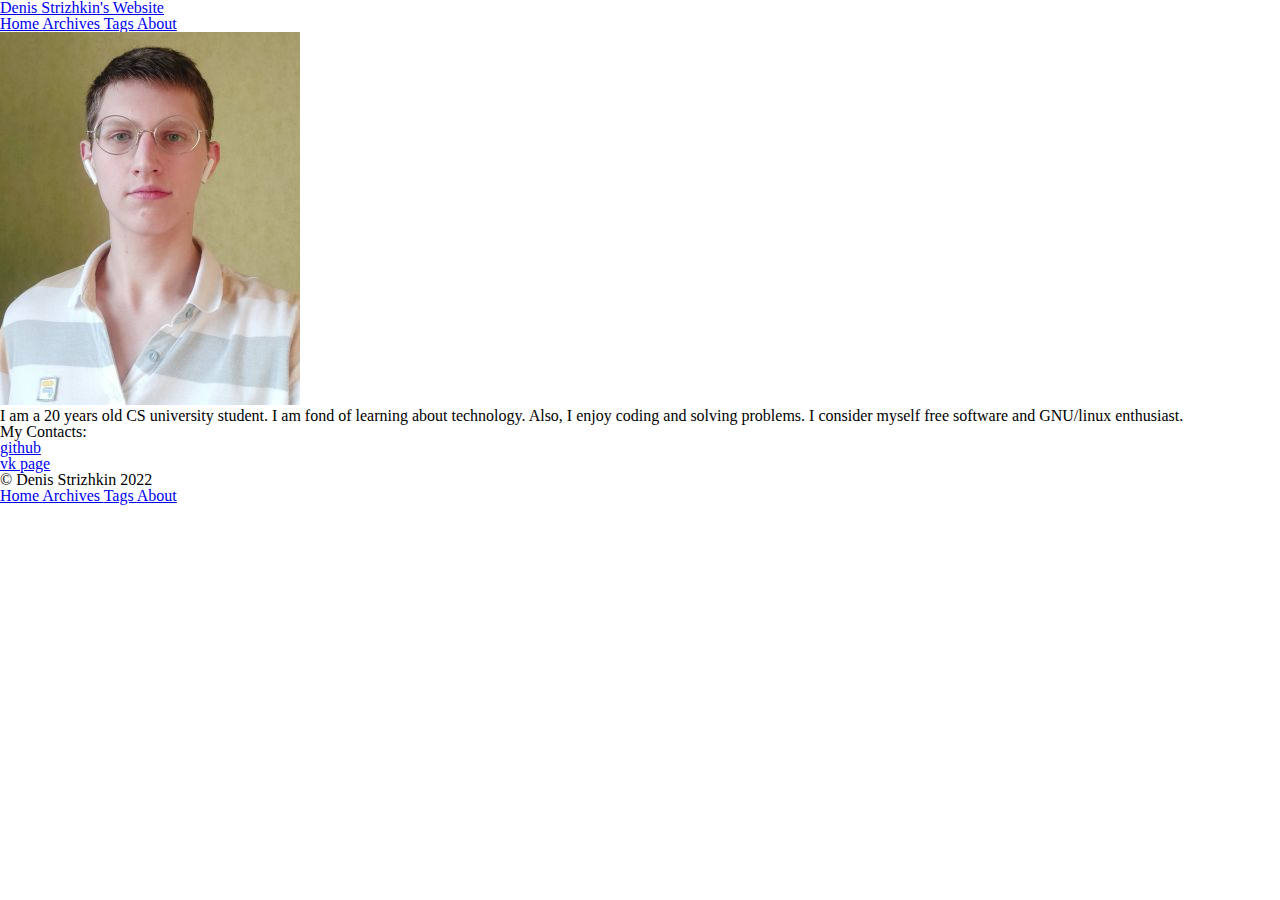
==== about.html @ a14c8917 "layout reorganized" ====
<!DOCTYPE html>

<html lang="end">
	<head>
		<meta charset="utf-8"/>
		<title> About </title>
		<link rel="stylesheet" type='text/css' href="assets/stylesheets/main.css">
	</head>

	<body>
		<header>
			<h1>
				<a href="index.html"> Denis Strizhkin's Website </a>
			</h1>

			<nav>
				<a href="index.html">    Home     </a>
				<a href="archives.html"> Archives </a>
				<a href="tags.html">     Tags     </a>
				<a href="about.html">    About    </a>
			</nav>
		</header>

		<section>
			<div class="imgbox">
				<img src="assets/images/my_photo.jpg" alt="Photo of Me">	
			</div>
			<div class="text">
				<p> I am a 20 years old CS university student.
					I am fond of learning about technology. Also, I enjoy coding
					and solving problems.
					I consider myself free software and GNU/linux enthusiast. </p>
			</div>
		</section>

		<footer>
			<h3> My Contacts: </h3>
			<a href="https://github.com/denisstrizhkin"> github  </a></br>
			<a href="https://vk.com/denisstrizhkin">     vk page </a></br>
			<small> &copy; Denis Strizhkin 2022 </small>

			<nav>
				<a href="index.html">    Home     </a>
				<a href="archives.html"> Archives </a>
				<a href="tags.html">     Tags     </a>
				<a href="about.html">    About    </a>
			</nav>
		<footer>
	</body>
</html>
---- assets/stylesheets/main.css ----
/* Styles Reset */
html, body, div, span, applet, object, iframe,
h1, h2, h3, h4, h5, h6, p, blockquote, pre,
a, abbr, acronym, address, big, cite, code,
del, dfn, em, img, ins, kbd, q, s, samp,
small, strike, strong, sub, sup, tt, var,
b, u, i, center,
dl, dt, dd, ol, ul, li,
fieldset, form, label, legend,
table, caption, tbody, tfoot, thead, tr, th, td,
article, aside, canvas, details, embed, 
figure, figcaption, footer, header, hgroup, 
menu, nav, output, ruby, section, summary,
time, mark, audio, video {
	margin: 0;
	padding: 0;
	border: 0;
	font-size: 100%;
	font: inherit;
	vertical-align: baseline;
}
/* HTML5 display-role reset for older browsers */
article, aside, details, figcaption, figure, 
footer, header, hgroup, menu, nav, section {
	display: block;
}
body {
	line-height: 1;
}
ol, ul {
	list-style: none;
}
blockquote, q {
	quotes: none;
}
blockquote:before, blockquote:after,
q:before, q:after {
	content: '';
	content: none;
}
table {
	border-collapse: collapse;
	border-spacing: 0;
}
/* Styles Reset END */
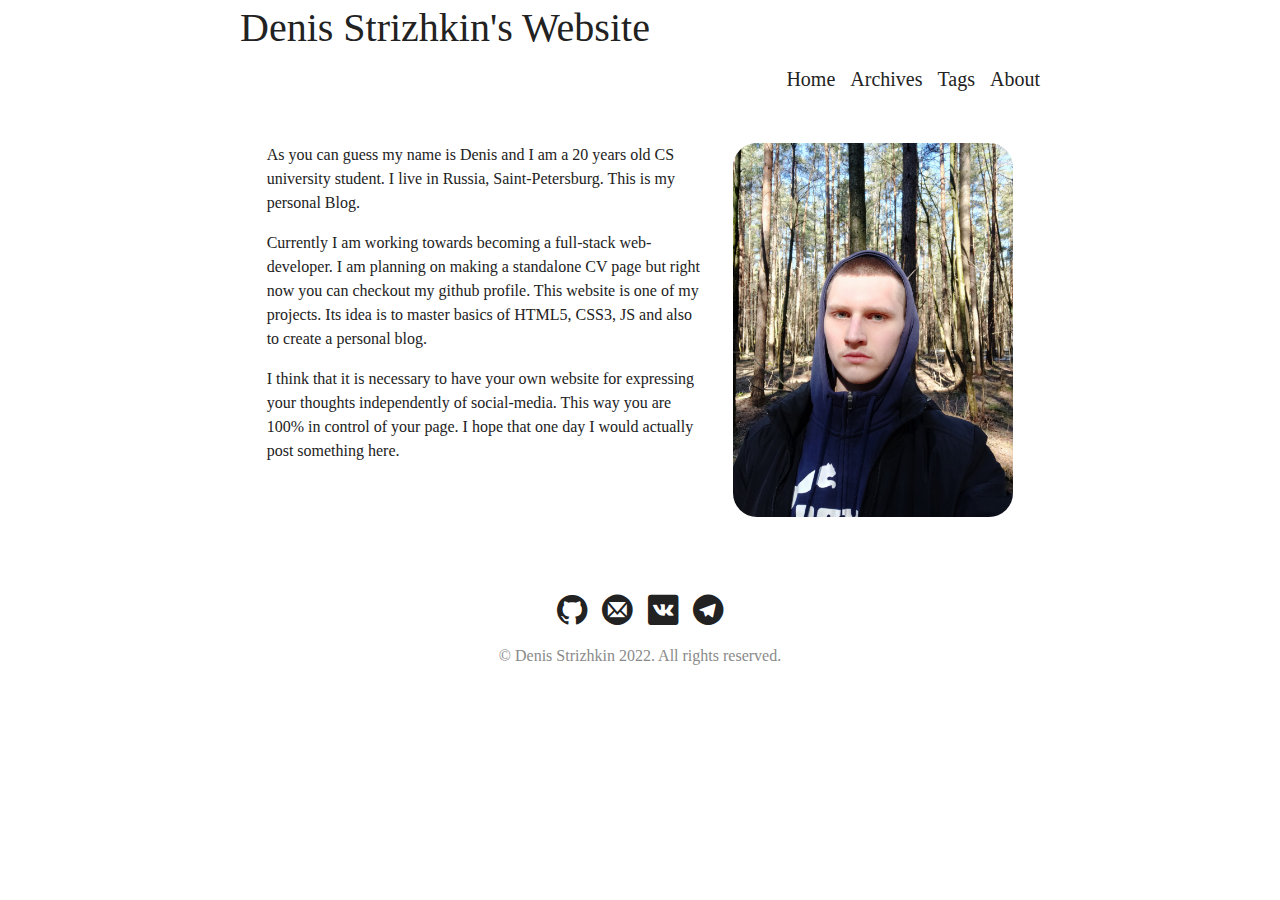
==== commit 63096796: "switched to bem convention" ====
--- a/about.html
+++ b/about.html
@@ -1,50 +1,73 @@
 <!DOCTYPE html>
 
-<html lang="end">
-	<head>
-		<meta charset="utf-8"/>
-		<title> About </title>
-		<link rel="stylesheet" type='text/css' href="assets/stylesheets/main.css">
-	</head>
+<html lang="eng">
 
-	<body>
-		<header>
-			<h1>
-				<a href="index.html"> Denis Strizhkin's Website </a>
-			</h1>
+<head>
+  <meta charset="utf-8" />
+  <meta name="viewport" content="width=device-width, initial-scale=1">
+  <title> Denis Strizhkin's Website </title>
+  <link rel="stylesheet" type="text/css" href="assets/stylesheets/main.css">
+  <link rel="stylesheet" type="text/css" href="assets/fonts/icomoon/style.css">
+</head>
 
-			<nav>
-				<a href="index.html">    Home     </a>
-				<a href="archives.html"> Archives </a>
-				<a href="tags.html">     Tags     </a>
-				<a href="about.html">    About    </a>
-			</nav>
-		</header>
+<body>
+  <header class="header">
+    <div class="header__container _container">
+      <h1 class="header__title">
+        <a class="header__title__link _link" href="index.html"> Denis Strizhkin's Website </a>
+      </h1>
 
-		<section>
-			<div class="imgbox">
-				<img src="assets/images/my_photo.jpg" alt="Photo of Me">	
-			</div>
-			<div class="text">
-				<p> I am a 20 years old CS university student.
-					I am fond of learning about technology. Also, I enjoy coding
-					and solving problems.
-					I consider myself free software and GNU/linux enthusiast. </p>
-			</div>
-		</section>
+      <nav class="header__nav nav">
+        <a class="nav__link _link" href="index.html">Home</a>
+        <a class="nav__link _link" href="archives.html">Archives</a>
+        <a class="nav__link _link" href="tags.html">Tags</a>
+        <a class="nav__link _link" href="about.html">About</a>
+      </nav>
+    </div>
+  </header>
 
-		<footer>
-			<h3> My Contacts: </h3>
-			<a href="https://github.com/denisstrizhkin"> github  </a></br>
-			<a href="https://vk.com/denisstrizhkin">     vk page </a></br>
-			<small> &copy; Denis Strizhkin 2022 </small>
+  <article class="about">
+    <div class="about__container _container">
+      <div class="about__text">
+        <p class="about__paragraph"> As you can guess my name is Denis and I am a 20 years old CS university student.
+          I live in Russia, Saint-Petersburg. This is my personal Blog. </p>
 
-			<nav>
-				<a href="index.html">    Home     </a>
-				<a href="archives.html"> Archives </a>
-				<a href="tags.html">     Tags     </a>
-				<a href="about.html">    About    </a>
-			</nav>
-		<footer>
-	</body>
-</html>
+        <p class="about__paragraph"> Currently I am working towards becoming a full-stack web-developer.
+          I am planning on making a standalone CV page but right now you can checkout my github profile. This website is
+          one of my projects. Its idea is to master basics of
+          HTML5, CSS3, JS and also to create a personal blog.
+        </p>
+
+        <p class="about__paragraph"> I think that it is necessary to have your own
+          website for expressing your thoughts independently of social-media. This way
+          you are 100% in control of your page. I hope that one day I would actually post something here.
+        </p>
+
+      </div>
+      <img class="about__img" src="assets/images/my_photo.png" alt="Photo of Me">
+    </div>
+  </article>
+
+  <footer class="footer">
+    <div class="footer__container _container">
+      <div class="footer__social-links social-links">
+        <a class="social-links__link _link" href="https://github.com/denisstrizhkin" target="_blank">
+          <span class="icon-github"></span></a>
+        <a class="social-links__link _link" href="mailto:strdenis02@gmail.com" target="_blank">
+          <span class="icon-mail4"></span></a>
+        </a>
+        <a class="social-links__link _link" href="https://vk.com/denisstrizhkin" target="_blank">
+          <span class="icon-vk"></span></a>
+        </a>
+        <a class="social-links__link _link" href="https://t.me/denisstrizhkin" target="_blank">
+          <span class="icon-telegram"></span></a>
+        </a>
+      </div>
+      <div class="footer__copyright copyright">
+        <small class="copyright__text"> &copy; Denis Strizhkin 2022. All rights reserved.</small>
+      </div>
+    </div>
+  </footer>
+</body>
+
+</html>--- a/assets/stylesheets/main.css
+++ b/assets/stylesheets/main.css
@@ -1,45 +1,296 @@
-/* Styles Reset */
-html, body, div, span, applet, object, iframe,
-h1, h2, h3, h4, h5, h6, p, blockquote, pre,
-a, abbr, acronym, address, big, cite, code,
-del, dfn, em, img, ins, kbd, q, s, samp,
-small, strike, strong, sub, sup, tt, var,
-b, u, i, center,
-dl, dt, dd, ol, ul, li,
-fieldset, form, label, legend,
-table, caption, tbody, tfoot, thead, tr, th, td,
-article, aside, canvas, details, embed, 
-figure, figcaption, footer, header, hgroup, 
-menu, nav, output, ruby, section, summary,
-time, mark, audio, video {
-	margin: 0;
-	padding: 0;
-	border: 0;
-	font-size: 100%;
-	font: inherit;
-	vertical-align: baseline;
-}
-/* HTML5 display-role reset for older browsers */
-article, aside, details, figcaption, figure, 
-footer, header, hgroup, menu, nav, section {
-	display: block;
-}
+/*
+  ==============================================
+  Styles Reset
+  ==============================================
+*/
+
+/*! minireset.css v0.0.6 | MIT License | github.com/jgthms/minireset.css */
+html,
+body,
+p,
+ol,
+ul,
+li,
+dl,
+dt,
+dd,
+blockquote,
+figure,
+fieldset,
+legend,
+textarea,
+pre,
+iframe,
+hr,
+h1,
+h2,
+h3,
+h4,
+h5,
+h6 {
+  margin: 0;
+  padding: 0;
+}
+
+h1,
+h2,
+h3,
+h4,
+h5,
+h6 {
+  font-size: 100%;
+  font-weight: normal;
+}
+
+ul {
+  list-style: none;
+}
+
+button,
+input,
+select {
+  margin: 0;
+}
+
+html {
+  box-sizing: border-box;
+}
+
+*, *::before, *::after {
+  box-sizing: inherit;
+}
+
+img,
+video {
+  height: auto;
+  max-width: 100%;
+}
+
+iframe {
+  border: 0;
+}
+
+table {
+  border-collapse: collapse;
+  border-spacing: 0;
+}
+
+td,
+th {
+  padding: 0;
+}
+
+/*
+  ==============================================
+  Vars
+  ==============================================
+*/
+
+:root {
+  --clr-bg: white;
+  --clr-normal-1: #222222;
+  --clr-normal-2: #8a8a8a;
+  --clr-accent-1: #50a14f;
+}
+
+/*
+  ==============================================
+  Utility Classes
+  ==============================================
+*/
+
+
 body {
-	line-height: 1;
-}
-ol, ul {
-	list-style: none;
-}
-blockquote, q {
-	quotes: none;
-}
-blockquote:before, blockquote:after,
-q:before, q:after {
-	content: '';
-	content: none;
-}
-table {
-	border-collapse: collapse;
-	border-spacing: 0;
-}
-/* Styles Reset END */
+  background-color: var(--clr-bg);
+  color: var(--clr-normal-1);
+  border-top: 3px solid var(--clr-accent);
+}
+
+._wip-img {
+  display: block;
+  margin: 3em auto;
+}
+
+._container {
+  width: min(95%, 50em);
+  margin: 0 auto;
+}
+
+._link {
+  color: var(--clr-normal-1);
+  text-decoration: none;
+}
+
+._link:focus {
+  outline: var(--clr-accent-1) solid 1px;
+}
+
+._link:hover {
+  outline: none;
+}
+
+/*
+  ==============================================
+  Header
+  ==============================================
+*/
+
+.header__title {
+  font-size: 2.5rem;
+  line-height: 1.0em;
+  margin-block: 0.2em 0.5em;
+}
+
+.nav {
+  font-size: 1.25rem;
+  text-align: right;
+}
+
+.nav__link+.nav__link {
+  margin-left: 0.5em;
+}
+
+.nav__link {
+  display: inline-block;
+  position: relative;
+  margin-bottom: 2px;
+}
+
+.nav__link:after {
+  content: '';
+  display: block;
+  margin: auto;
+  height: 2px;
+  width: 0px;
+  background: transparent;
+  transition: width .3s ease, background-color .3s ease;
+}
+
+.nav__link:hover:after {
+  width: 100%;
+  background: var(--clr-accent-1);
+}
+
+/*
+  ==============================================
+  Arcticle Preview
+  ==============================================
+*/
+
+.article-preview {
+  line-height: 1.5;
+}
+
+.article-preview__container {
+  padding-block: 1.5em;
+  border-bottom: 1px solid var(--clr-normal-2);
+}
+
+.article-preview__title {
+  font-size: 1.7rem;
+}
+
+.article-preview__title__link {
+  display: inline-block;
+  position: relative;
+  margin-bottom: 2px;
+}
+
+.article-preview__title__link:after {
+  content: '';
+  display: block;
+  margin: auto;
+  height: 2px;
+  width: 0px;
+  background: transparent;
+  transition: width .3s ease, background-color .3s ease;
+}
+
+.article-preview__title__link:hover:after {
+  width: 100%;
+  background: var(--clr-accent-1);
+}
+
+.article-preview__info {
+  font-size: 0.9rem;
+  margin-bottom: 1.0em;
+  color: var(--clr-normal-2);
+}
+
+.article-preview__paragraph {
+  font-size: 1.0rem;
+  margin-bottom: 1em;
+}
+
+.article-preview__readmore {
+  font-size: 1.1rem;
+  color: var(--clr-accent-1);
+}
+
+.article-preview__readmore:hover,
+.article-preview__readmore:focus {
+  border-bottom: 1px solid var(--clr-accent-1);
+}
+
+/*
+  ==============================================
+  About
+  ==============================================
+*/
+
+.about__container {
+  display: flex;
+  justify-content: space-evenly;
+  padding-block: 3em;
+  flex-wrap: wrap;
+}
+
+.about__img {
+  align-self: flex-start;
+  width: 35%;
+  min-width: 15em;
+  border-radius: 1.5em;
+}
+
+.about__text {
+  width: 55%;
+  min-width: 15em;
+  margin-bottom: 1.5em;
+}
+
+.about__paragraph {
+  line-height: 1.5;
+  margin-bottom: 1em;
+}
+
+/*
+  ==============================================
+  Footer
+  ==============================================
+*/
+
+.social-links {
+  text-align: center;
+  font-size: 1.9rem;
+  padding-block: 1.0em 0.5em;
+}
+
+.social-links__link:hover,
+.social-links__link:focus {
+  color: var(--clr-accent-1);
+  outline: none;
+}
+
+.social-links__link+.social-links__link {
+  margin-left: 0.25em;
+}
+
+.copyright {
+  text-align: center;
+  padding-bottom: 2em;
+}
+
+.copyright__text {
+  color: var(--clr-normal-2);
+  font-size: 1rem;
+}--- a/assets/fonts/icomoon/style.css
+++ b/assets/fonts/icomoon/style.css
@@ -0,0 +1,39 @@
+@font-face {
+  font-family: 'icomoon';
+  src:  url('icomoon.eot?cilzkk');
+  src:  url('icomoon.eot?cilzkk#iefix') format('embedded-opentype'),
+    url('icomoon.ttf?cilzkk') format('truetype'),
+    url('icomoon.woff?cilzkk') format('woff'),
+    url('icomoon.svg?cilzkk#icomoon') format('svg');
+  font-weight: normal;
+  font-style: normal;
+  font-display: block;
+}
+
+[class^="icon-"], [class*=" icon-"] {
+  /* use !important to prevent issues with browser extensions that change fonts */
+  font-family: 'icomoon' !important;
+  speak: never;
+  font-style: normal;
+  font-weight: normal;
+  font-variant: normal;
+  text-transform: none;
+  line-height: 1;
+
+  /* Better Font Rendering =========== */
+  -webkit-font-smoothing: antialiased;
+  -moz-osx-font-smoothing: grayscale;
+}
+
+.icon-mail4:before {
+  content: "\ea86";
+}
+.icon-telegram:before {
+  content: "\ea95";
+}
+.icon-vk:before {
+  content: "\ea98";
+}
+.icon-github:before {
+  content: "\eab0";
+}
